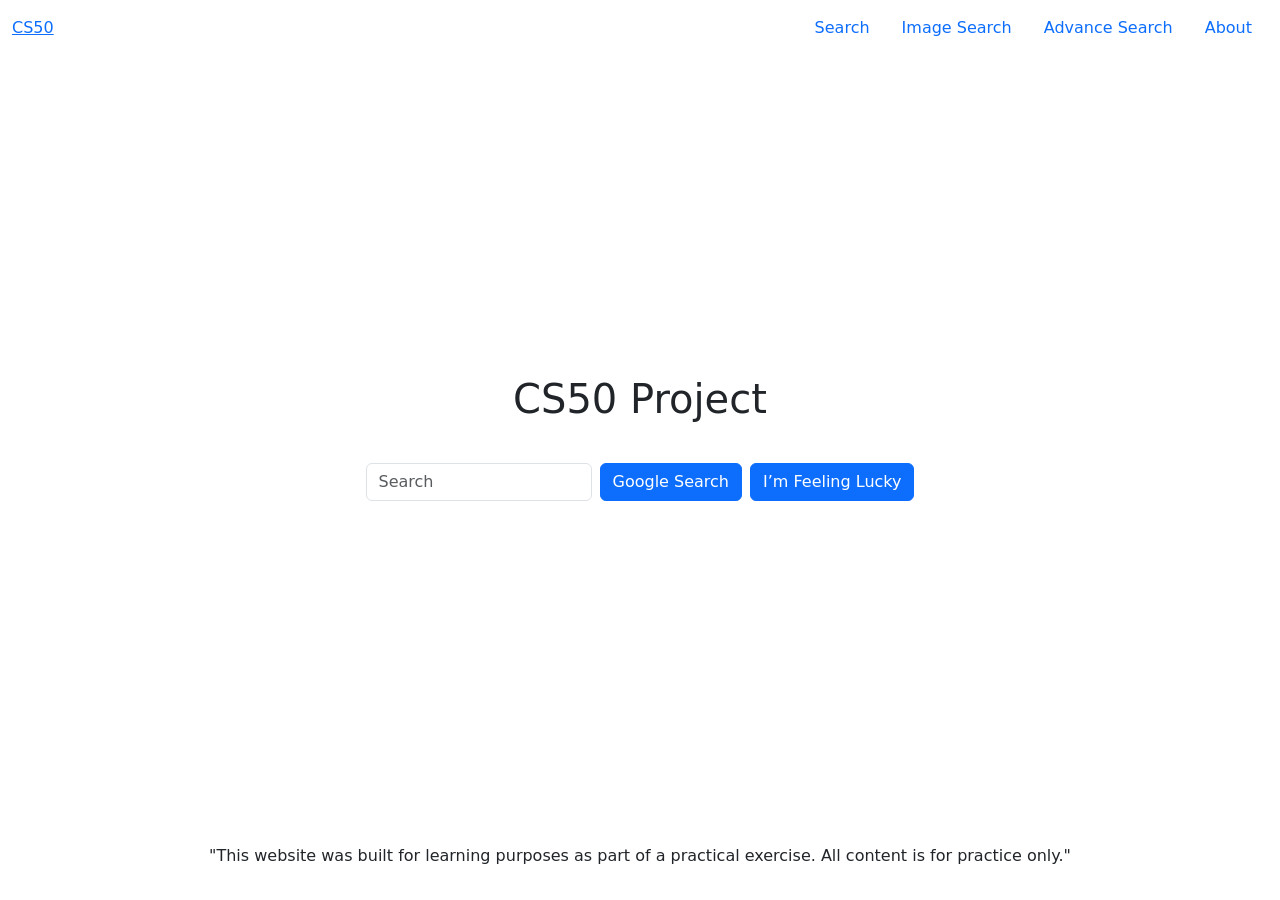
==== index.html @ f9668422 "initial commit" ====
<!DOCTYPE html>
<html lang="en">

<head>
    <meta charset="UTF-8">
    <meta name="viewport" content="width=device-width, initial-scale=1.0">
    <link rel="stylesheet" href="styles.css">
    <link href="https://cdn.jsdelivr.net/npm/bootstrap@5.3.8/dist/css/bootstrap.min.css" rel="stylesheet"
        integrity="sha384-sRIl4kxILFvY47J16cr9ZwB07vP4J8+LH7qKQnuqkuIAvNWLzeN8tE5YBujZqJLB" crossorigin="anonymous">
    <title>Search</title>

</head>

<body class="d-flex justify-content-center align-items-center">
    <div id="header"></div>

    <main class="d-flex flex-column justify-content-center align-items-center text-center vh-100">
        <h1 class="mb-4">CS50 Project</h1>
        <form action="https:www.google.com/search" method="GET" class="mb-3 w-100 d-flex gap-2">
            <input type="text" name="q" class="form-control mb-2" placeholder="Search">
            <input type="submit" value="Google Search" class="btn btn-primary mb-2 w-50">
            <input type="submit" name="btnI" value="I’m Feeling Lucky" class="btn btn-primary mb-2 w-50">
        </form>

    </main>
    <div id="footer"></div>

    <script>
        fetch("header.html")
            .then(response => response.text())
            .then(data => {
                document.getElementById("header").innerHTML = data;
            });
    </script>
    <script>
        fetch("footer.html")
            .then(response => response.text())
            .then(data => {
                document.getElementById("footer").innerHTML = data;
            });
    </script>
</body>

</html>
---- styles.css ----
html,
body {
    height: 100%;
    margin: 0;
}

body {
    display: flex;
    flex-direction: column;
}

main {
    display: flex;
    flex-direction: column;
    justify-content: center;
    align-items: center;
    text-align: center;
    gap: 1rem;
    min-height: 100vh;
}
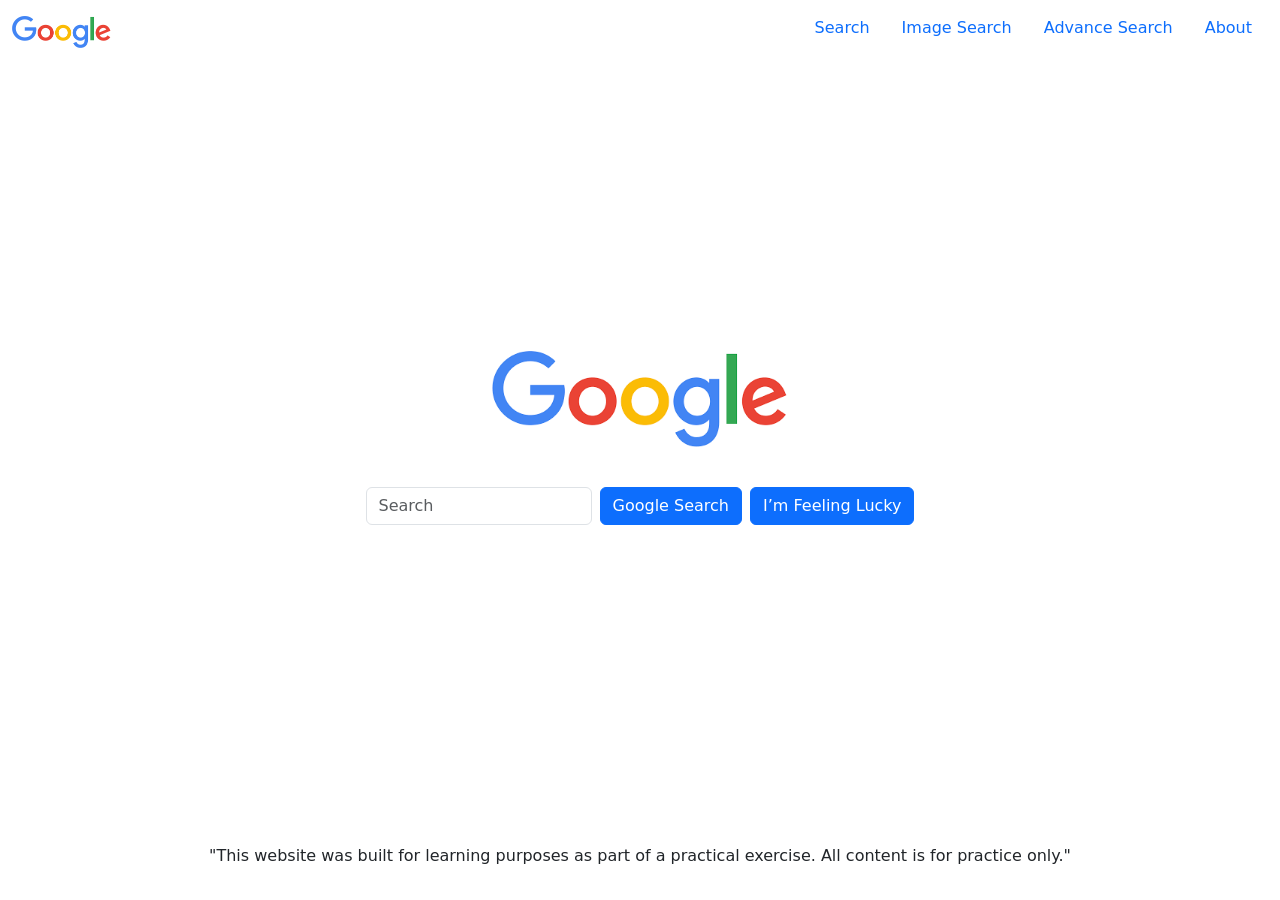
==== commit 84d8579e: "add logo google and change for advanse search" ====
--- a/index.html
+++ b/index.html
@@ -14,9 +14,9 @@
 <body class="d-flex justify-content-center align-items-center">
     <div id="header"></div>
 
-    <main class="d-flex flex-column justify-content-center align-items-center text-center vh-100">
-        <h1 class="mb-4">CS50 Project</h1>
-        <form action="https:www.google.com/search" method="GET" class="mb-3 w-100 d-flex gap-2">
+    <main>
+        <div class="mb-4"><img src="Image\Google_logo.png" alt="Google_logo" class="img-fluid w-75"></div>
+        <form action="https://www.google.com/search" method="GET" class="mb-3 w-100 d-flex gap-2">
             <input type="text" name="q" class="form-control mb-2" placeholder="Search">
             <input type="submit" value="Google Search" class="btn btn-primary mb-2 w-50">
             <input type="submit" name="btnI" value="I’m Feeling Lucky" class="btn btn-primary mb-2 w-50">
@@ -25,20 +25,7 @@
     </main>
     <div id="footer"></div>
 
-    <script>
-        fetch("header.html")
-            .then(response => response.text())
-            .then(data => {
-                document.getElementById("header").innerHTML = data;
-            });
-    </script>
-    <script>
-        fetch("footer.html")
-            .then(response => response.text())
-            .then(data => {
-                document.getElementById("footer").innerHTML = data;
-            });
-    </script>
+    <script src="loeadHeaderAndFooter.js"></script>
 </body>
 
 </html>
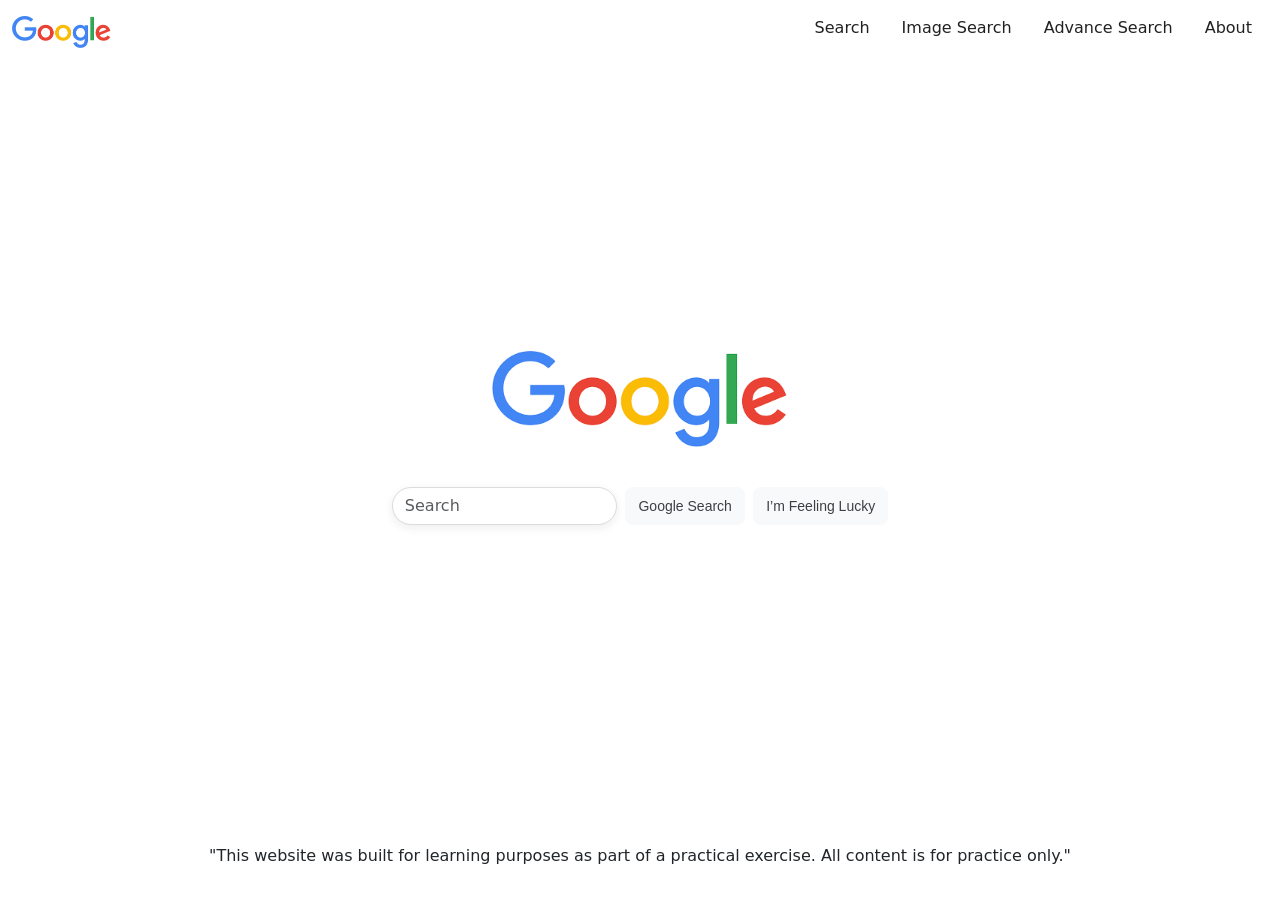
==== commit e00bc166: "add styles for project" ====
--- a/index.html
+++ b/index.html
@@ -4,9 +4,9 @@
 <head>
     <meta charset="UTF-8">
     <meta name="viewport" content="width=device-width, initial-scale=1.0">
-    <link rel="stylesheet" href="styles.css">
     <link href="https://cdn.jsdelivr.net/npm/bootstrap@5.3.8/dist/css/bootstrap.min.css" rel="stylesheet"
         integrity="sha384-sRIl4kxILFvY47J16cr9ZwB07vP4J8+LH7qKQnuqkuIAvNWLzeN8tE5YBujZqJLB" crossorigin="anonymous">
+    <link rel="stylesheet" href="styles.css">
     <title>Search</title>
 
 </head>
--- a/styles.css
+++ b/styles.css
@@ -17,4 +17,42 @@
     text-align: center;
     gap: 1rem;
     min-height: 100vh;
+}
+
+/* header section */
+nav .nav-link {
+    color: rgba(0, 0, 0, .87);
+}
+
+nav .nav-link:hover {
+    color: rgba(0, 0, 0, .87);
+    text-decoration: underline;
+}
+
+/* search section*/
+.btn.btn-primary {
+    background-color: #f8f9fa;
+    border: 1px solid #f8f9fa;
+    border-radius: 8px;
+    color: #3c4043;
+    font-family: Google Sans, Arial, sans-serif;
+    font-optical-sizing: none;
+    font-size: 14px;
+    font-weight: 400;
+    text-align: center;
+    cursor: pointer;
+    user-select: none;
+}
+
+.btn.btn-primary:hover {
+    box-shadow: 0 1px 1px rgba(0, 0, 0, .1);
+    background-color: #f8f9fa;
+    border: 1px solid #dadce0;
+    color: #202124;
+}
+
+.form-control {
+    border: 1px solid #dadce0;
+    box-shadow: 0px 3px 10px 0px rgba(31, 31, 31, 0.08);
+    border-radius: 26px;
 }
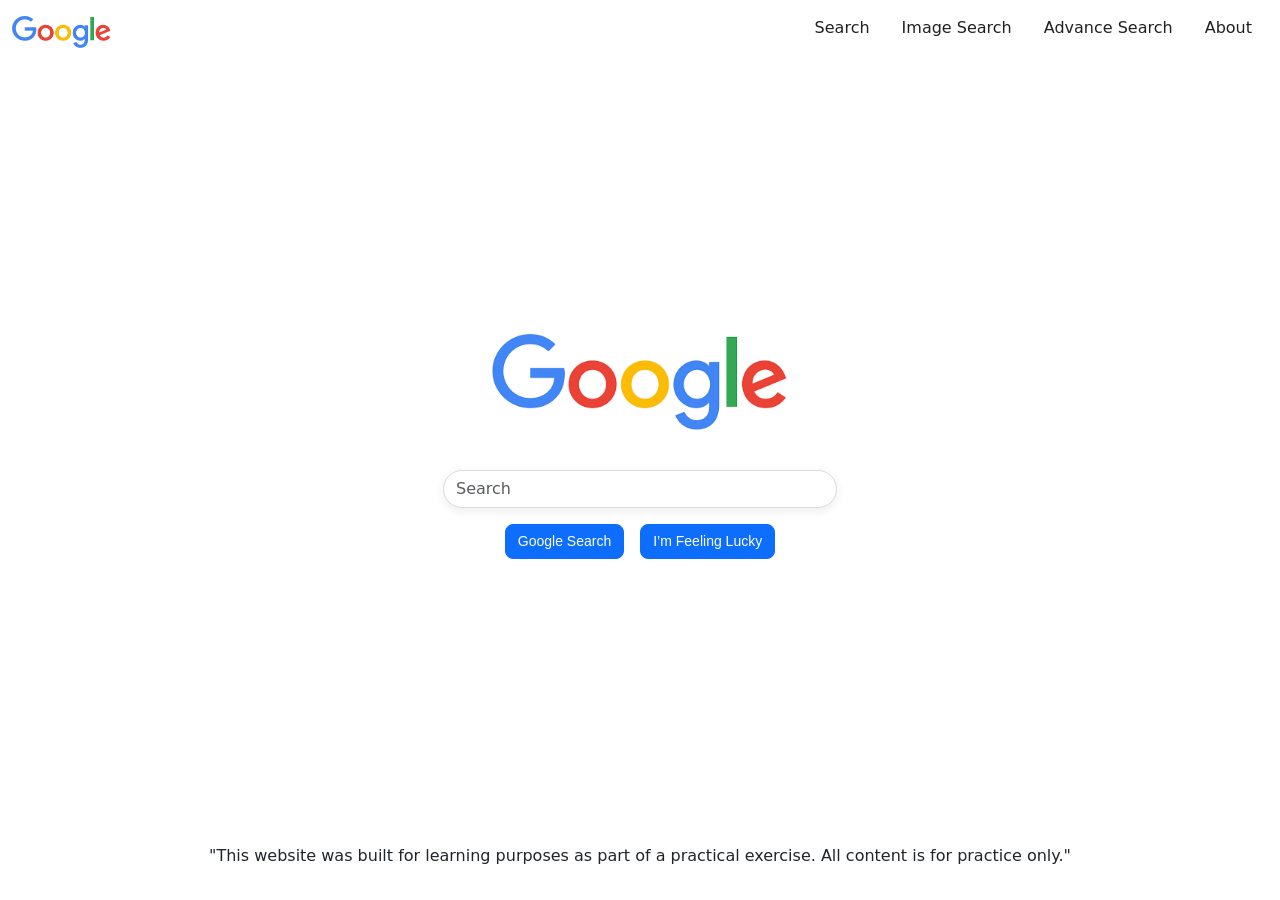
==== commit 1988e0e5: "small changes to better suit the task specification" ====
--- a/index.html
+++ b/index.html
@@ -16,10 +16,13 @@
 
     <main>
         <div class="mb-4"><img src="Image\Google_logo.png" alt="Google_logo" class="img-fluid w-75"></div>
-        <form action="https://www.google.com/search" method="GET" class="mb-3 w-100 d-flex gap-2">
-            <input type="text" name="q" class="form-control mb-2" placeholder="Search">
-            <input type="submit" value="Google Search" class="btn btn-primary mb-2 w-50">
-            <input type="submit" name="btnI" value="I’m Feeling Lucky" class="btn btn-primary mb-2 w-50">
+        <form action="https://www.google.com/search" method="GET"
+            class="d-flex flex-column gap-3 align-items-center mb-2 w-100">
+            <input type="text" name="q" class="form-control" placeholder="Search">
+            <div class="d-flex gap-3">
+                <input type="submit" value="Google Search" class="btn btn-primary">
+                <input type="submit" name="btnI" value="I’m Feeling Lucky" class="btn btn-primary">
+            </div>
         </form>
 
     </main>
--- a/styles.css
+++ b/styles.css
@@ -31,10 +31,7 @@
 
 /* search section*/
 .btn.btn-primary {
-    background-color: #f8f9fa;
-    border: 1px solid #f8f9fa;
     border-radius: 8px;
-    color: #3c4043;
     font-family: Google Sans, Arial, sans-serif;
     font-optical-sizing: none;
     font-size: 14px;
